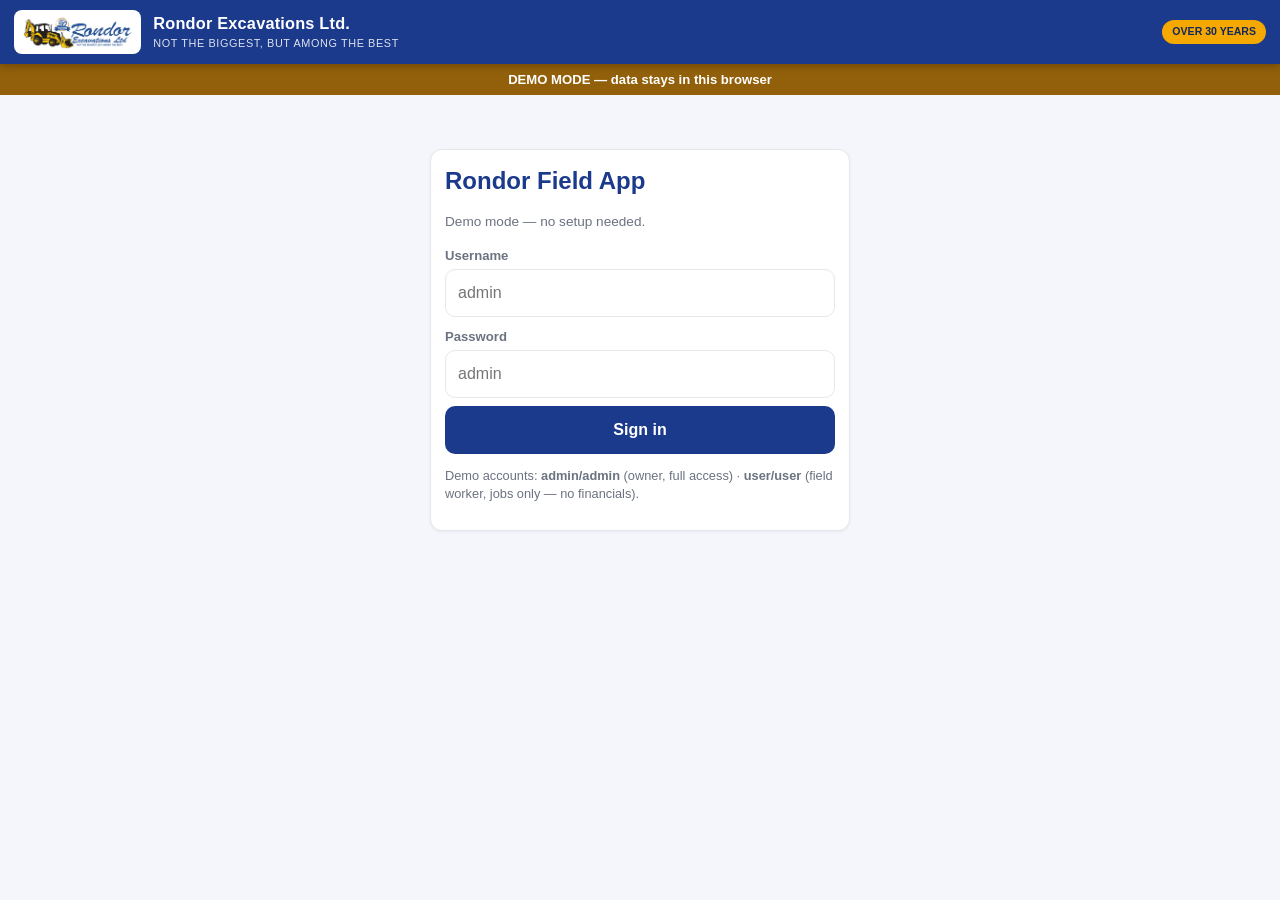
==== index.html @ 0cba542b "Rondor Field App demo" ====
<!doctype html>
<html lang="en">
<head>
<meta charset="utf-8">
<meta name="viewport" content="width=device-width, initial-scale=1, viewport-fit=cover">
<meta name="theme-color" content="#1B3A8B">
<title>Rondor Excavations — Field App</title>
<link rel="stylesheet" href="assets/style.css">
<link rel="icon" href="assets/logo.png">
</head>
<body>
<div id="app"><div class="wrap"><div class="card"><p class="muted">Loading Rondor Field App…</p></div></div></div>
<script src="config.js"></script>
<script src="assets/data.js"></script>
<script src="assets/calc.js"></script>
<script src="assets/store.js"></script>
<script src="assets/app.js"></script>
</body>
</html>
---- assets/style.css ----
/* Rondor Excavations field app — mobile-first styles */
:root {
  --blue: #1B3A8B;
  --blue-dark: #12275e;
  --gold: #F5A800;
  --gold-soft: #fdf3d7;
  --ink: #1c2333;
  --muted: #6b7280;
  --line: #e5e7eb;
  --bg: #f4f6fb;
  --card: #ffffff;
  --danger: #b91c1c;
  --ok: #15803d;
  --radius: 12px;
}
* { box-sizing: border-box; -webkit-tap-highlight-color: transparent; }
html { font-size: 16px; }
body {
  margin: 0; background: var(--bg); color: var(--ink);
  font-family: -apple-system, BlinkMacSystemFont, "Segoe UI", Roboto, Helvetica, Arial, sans-serif;
  line-height: 1.45;
}
/* ---------- brand header ---------- */
.brandbar {
  background: var(--blue); color: #fff;
  padding: 10px 14px; display: flex; align-items: center; gap: 12px;
  position: sticky; top: 0; z-index: 50;
  box-shadow: 0 2px 8px rgba(0,0,0,.25);
}
.brandbar img.logo { height: 44px; width: auto; background: #fff; border-radius: 8px; padding: 2px 6px; }
.brandbar .bname { font-weight: 800; font-size: 1.02rem; letter-spacing: .2px; }
.brandbar .btag { font-size: .68rem; opacity: .85; letter-spacing: .6px; }
.brandbar .badge30 {
  margin-left: auto; background: var(--gold); color: var(--blue-dark);
  font-size: .66rem; font-weight: 800; border-radius: 999px; padding: 4px 10px;
  white-space: nowrap;
}
.brandbar .who { font-size: .72rem; opacity: .9; text-align: right; }
.brandbar .who button { margin-top: 2px; }
/* ---------- layout ---------- */
.wrap { max-width: 860px; margin: 0 auto; padding: 14px 12px 90px; }
.card {
  background: var(--card); border: 1px solid var(--line); border-radius: var(--radius);
  padding: 14px; margin-bottom: 12px; box-shadow: 0 1px 3px rgba(20,30,60,.06);
}
.card h2, .card h3 { margin: 0 0 10px; color: var(--blue); }
.muted { color: var(--muted); font-size: .85rem; }
.small { font-size: .8rem; }
.row { display: flex; gap: 8px; align-items: center; flex-wrap: wrap; }
.space { justify-content: space-between; }
.mt { margin-top: 12px; } .mb { margin-bottom: 12px; }
/* ---------- buttons ---------- */
.btn {
  display: inline-block; border: 0; border-radius: 10px; cursor: pointer;
  padding: 12px 18px; font-size: 1rem; font-weight: 700;
  background: var(--blue); color: #fff; min-height: 48px;
}
.btn:active { transform: translateY(1px); }
.btn.gold { background: var(--gold); color: var(--blue-dark); }
.btn.ghost { background: #fff; color: var(--blue); border: 2px solid var(--blue); }
.btn.danger { background: var(--danger); }
.btn.sm { padding: 8px 12px; font-size: .85rem; min-height: 38px; }
.btn.block { display: block; width: 100%; margin: 8px 0; }
.btn:disabled { opacity: .5; cursor: not-allowed; }
.linkbtn { background: none; border: 0; color: var(--blue); font-weight: 600; padding: 8px; font-size: .92rem; }
/* ---------- forms ---------- */
label.f { display: block; font-size: .82rem; font-weight: 600; color: var(--muted); margin: 10px 0 4px; }
input[type=text], input[type=number], input[type=email], input[type=password],
input[type=date], input[type=tel], select, textarea {
  width: 100%; padding: 11px 12px; font-size: 1rem; border: 1.5px solid var(--line);
  border-radius: 10px; background: #fff; color: var(--ink); min-height: 48px;
}
input:focus, select:focus, textarea:focus { outline: 2px solid var(--blue); border-color: var(--blue); }
textarea { min-height: 76px; resize: vertical; }
input.qty { width: 84px; text-align: right; }
input.price { width: 96px; text-align: right; }
/* ---------- estimate lines ---------- */
.sect { border: 1px solid var(--line); border-radius: 10px; margin-bottom: 10px; overflow: hidden; }
.sect > .shead {
  background: var(--blue); color: #fff; padding: 10px 12px; font-weight: 700;
  display: flex; justify-content: space-between; align-items: center; cursor: pointer;
}
.sect > .shead .st { font-variant-numeric: tabular-nums; }
.sect .sbody { padding: 6px 10px 10px; }
.line { display: flex; gap: 6px; align-items: center; padding: 8px 0; border-bottom: 1px dashed var(--line); }
.line:last-child { border-bottom: 0; }
.line .lname { flex: 1; font-size: .92rem; }
.line .lname .un { color: var(--muted); font-size: .75rem; display: block; }
.line .ltotal { min-width: 86px; text-align: right; font-weight: 700; font-variant-numeric: tabular-nums; }
.line.zero .lname { color: var(--muted); }
.jobtab { border-bottom: 3px solid transparent; padding: 10px 4px; font-weight: 700; color: var(--muted); background: none; border-top: 0; border-left: 0; border-right: 0; font-size: .92rem; }
.jobtab.on { color: var(--blue); border-bottom-color: var(--gold); }
.jobtabs { display: flex; gap: 2px; overflow-x: auto; border-bottom: 1px solid var(--line); margin-bottom: 12px; position: sticky; top: 68px; background: var(--bg); z-index: 40; padding-top: 4px; }
.totalbar {
  position: sticky; bottom: 0; background: var(--blue-dark); color: #fff;
  padding: 12px 14px; display: flex; justify-content: space-between; align-items: center;
  font-size: 1.1rem; font-weight: 800; z-index: 45;
  border-top: 3px solid var(--gold);
}
/* ---------- lists ---------- */
.item { display: flex; gap: 10px; align-items: center; padding: 12px 4px; border-bottom: 1px solid var(--line); }
.item:last-child { border-bottom: 0; }
.item .t { flex: 1; }
.item .t .h { font-weight: 700; }
.status {
  font-size: .72rem; font-weight: 800; text-transform: uppercase; letter-spacing: .5px;
  padding: 3px 9px; border-radius: 999px; white-space: nowrap;
}
.st-draft { background: #e5e7eb; color: #374151; }
.st-sent { background: #dbeafe; color: #1d4ed8; }
.st-accepted { background: #dcfce7; color: var(--ok); }
.st-declined, .st-expired { background: #fee2e2; color: var(--danger); }
.st-pending { background: var(--gold-soft); color: #92600a; }
.st-approved { background: #dcfce7; color: var(--ok); }
.st-active { background: #dbeafe; color: #1d4ed8; }
.st-complete { background: #dcfce7; color: var(--ok); }
.st-on_hold { background: var(--gold-soft); color: #92600a; }
/* ---------- photos ---------- */
.photogrid { display: grid; grid-template-columns: repeat(3, 1fr); gap: 8px; }
.photogrid img { width: 100%; aspect-ratio: 1; object-fit: cover; border-radius: 8px; border: 1px solid var(--line); }
.photometa { font-size: .72rem; color: var(--muted); margin-top: 2px; }
.internal-banner {
  background: var(--gold); color: var(--blue-dark); font-weight: 800; text-align: center;
  padding: 8px; border-radius: 8px; margin-bottom: 10px; font-size: .85rem;
}
.flag { background: var(--gold-soft); border: 1px solid var(--gold); border-radius: 8px; padding: 8px 10px; font-size: .82rem; margin: 8px 0; }
.err { background: #fee2e2; color: var(--danger); border-radius: 8px; padding: 10px; margin: 10px 0; font-size: .9rem; }
.okmsg { background: #dcfce7; color: var(--ok); border-radius: 8px; padding: 10px; margin: 10px 0; font-size: .9rem; }
.terms li { margin-bottom: 8px; font-size: .88rem; }
table.plain { width: 100%; border-collapse: collapse; font-size: .9rem; }
table.plain td, table.plain th { padding: 8px 6px; border-bottom: 1px solid var(--line); text-align: left; }
table.plain td.n, table.plain th.n { text-align: right; font-variant-numeric: tabular-nums; }
.kv { display: flex; justify-content: space-between; padding: 6px 0; border-bottom: 1px dashed var(--line); font-size: .93rem; }
.kv:last-child { border: 0; }
.kv .v { font-weight: 700; font-variant-numeric: tabular-nums; }
.offlinebar { background: #7c2d12; color: #fff; text-align: center; font-size: .82rem; padding: 6px; font-weight: 700; }
/* bottom nav */
.nav { position: fixed; bottom: 0; left: 0; right: 0; background: #fff; border-top: 1px solid var(--line); display: flex; z-index: 60; }
.nav a { flex: 1; text-align: center; padding: 10px 2px 12px; color: var(--muted); text-decoration: none; font-size: .68rem; font-weight: 700; }
.nav a.on { color: var(--blue); }
.nav a .ic { font-size: 1.25rem; display: block; }
body.hasnav .wrap { padding-bottom: 120px; }
body.hasnav .totalbar { bottom: 58px; }
/* accept page */
.accept-hero { background: var(--blue); color: #fff; padding: 22px 16px; text-align: center; }
.accept-hero img { height: 56px; background: #fff; border-radius: 10px; padding: 4px 10px; }
.sigbox { border: 2px dashed var(--blue); border-radius: 10px; padding: 14px; margin-top: 12px; }
@media (min-width: 700px) {
  .photogrid { grid-template-columns: repeat(4, 1fr); }
}
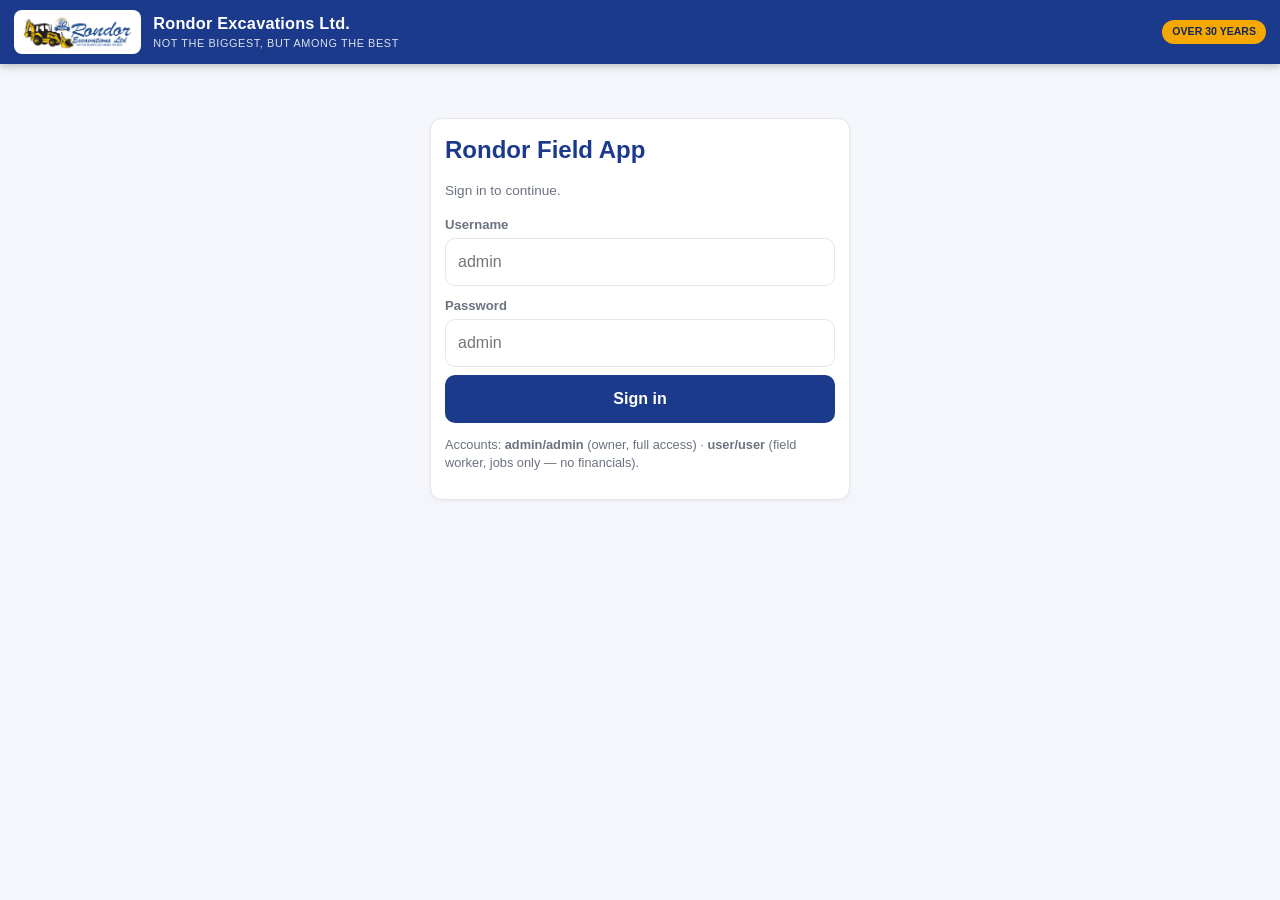
==== commit 1d9ecb2e: "Production build: clean seed, owner Documents + AI extraction - Remove all demo seed data (customers" ====
--- a/index.html
+++ b/index.html
@@ -14,6 +14,7 @@
 <script src="assets/data.js"></script>
 <script src="assets/calc.js"></script>
 <script src="assets/store.js"></script>
+<script src="assets/ai-extract.js"></script>
 <script src="assets/app.js"></script>
 </body>
 </html>
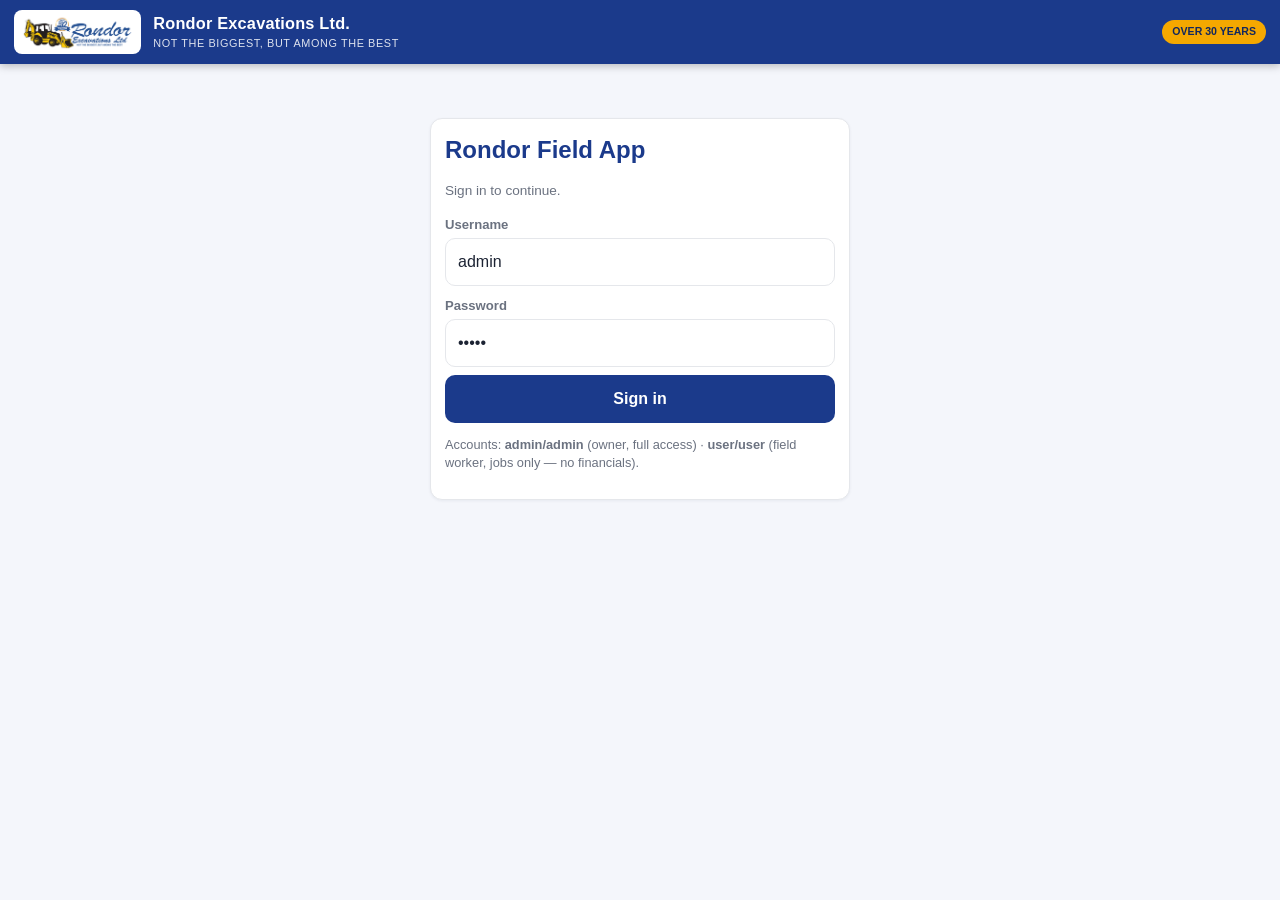
==== commit 82cd74b4: "TurboTax-style guided quote wizard; park AI extraction behind flag - New guided interview replaces t" ====
--- a/index.html
+++ b/index.html
@@ -15,6 +15,7 @@
 <script src="assets/calc.js"></script>
 <script src="assets/store.js"></script>
 <script src="assets/ai-extract.js"></script>
+<script src="assets/wizard.js"></script>
 <script src="assets/app.js"></script>
 </body>
 </html>
--- a/assets/style.css
+++ b/assets/style.css
@@ -148,3 +148,16 @@
 @media (min-width: 700px) {
   .photogrid { grid-template-columns: repeat(4, 1fr); }
 }
+
+/* ---- quote wizard (guided interview) ---- */
+.wizprog { height: 8px; background: #e5e7eb; border-radius: 4px; overflow: hidden; margin: 4px 0; }
+.wizbar { height: 100%; background: var(--gold); border-radius: 4px; transition: width .25s; }
+.wizstep { margin: 6px 0 0; }
+input.biginput, select.biginput { font-size: 1.1rem; padding: 12px; min-height: 52px; margin: 4px 0 12px; }
+.qrow { border: 1px solid #e5e7eb; border-radius: 10px; padding: 12px; margin: 10px 0; background: #fff; }
+.qq { font-size: 1.02rem; margin-bottom: 2px; }
+.wcheck { display: flex; gap: 12px; align-items: flex-start; border: 1px solid #e5e7eb; border-radius: 10px; padding: 14px; margin: 10px 0; cursor: pointer; background: #fff; }
+.wcheck input { width: 28px; height: 28px; margin-top: 2px; flex-shrink: 0; }
+.wbtnrow { display: flex; gap: 10px; margin: 14px 0 30px; }
+.wbtnrow .btn { flex: 1; min-height: 54px; font-size: 1.05rem; }
+.wprice { font-weight: 700; white-space: nowrap; font-size: 1.05rem; }
